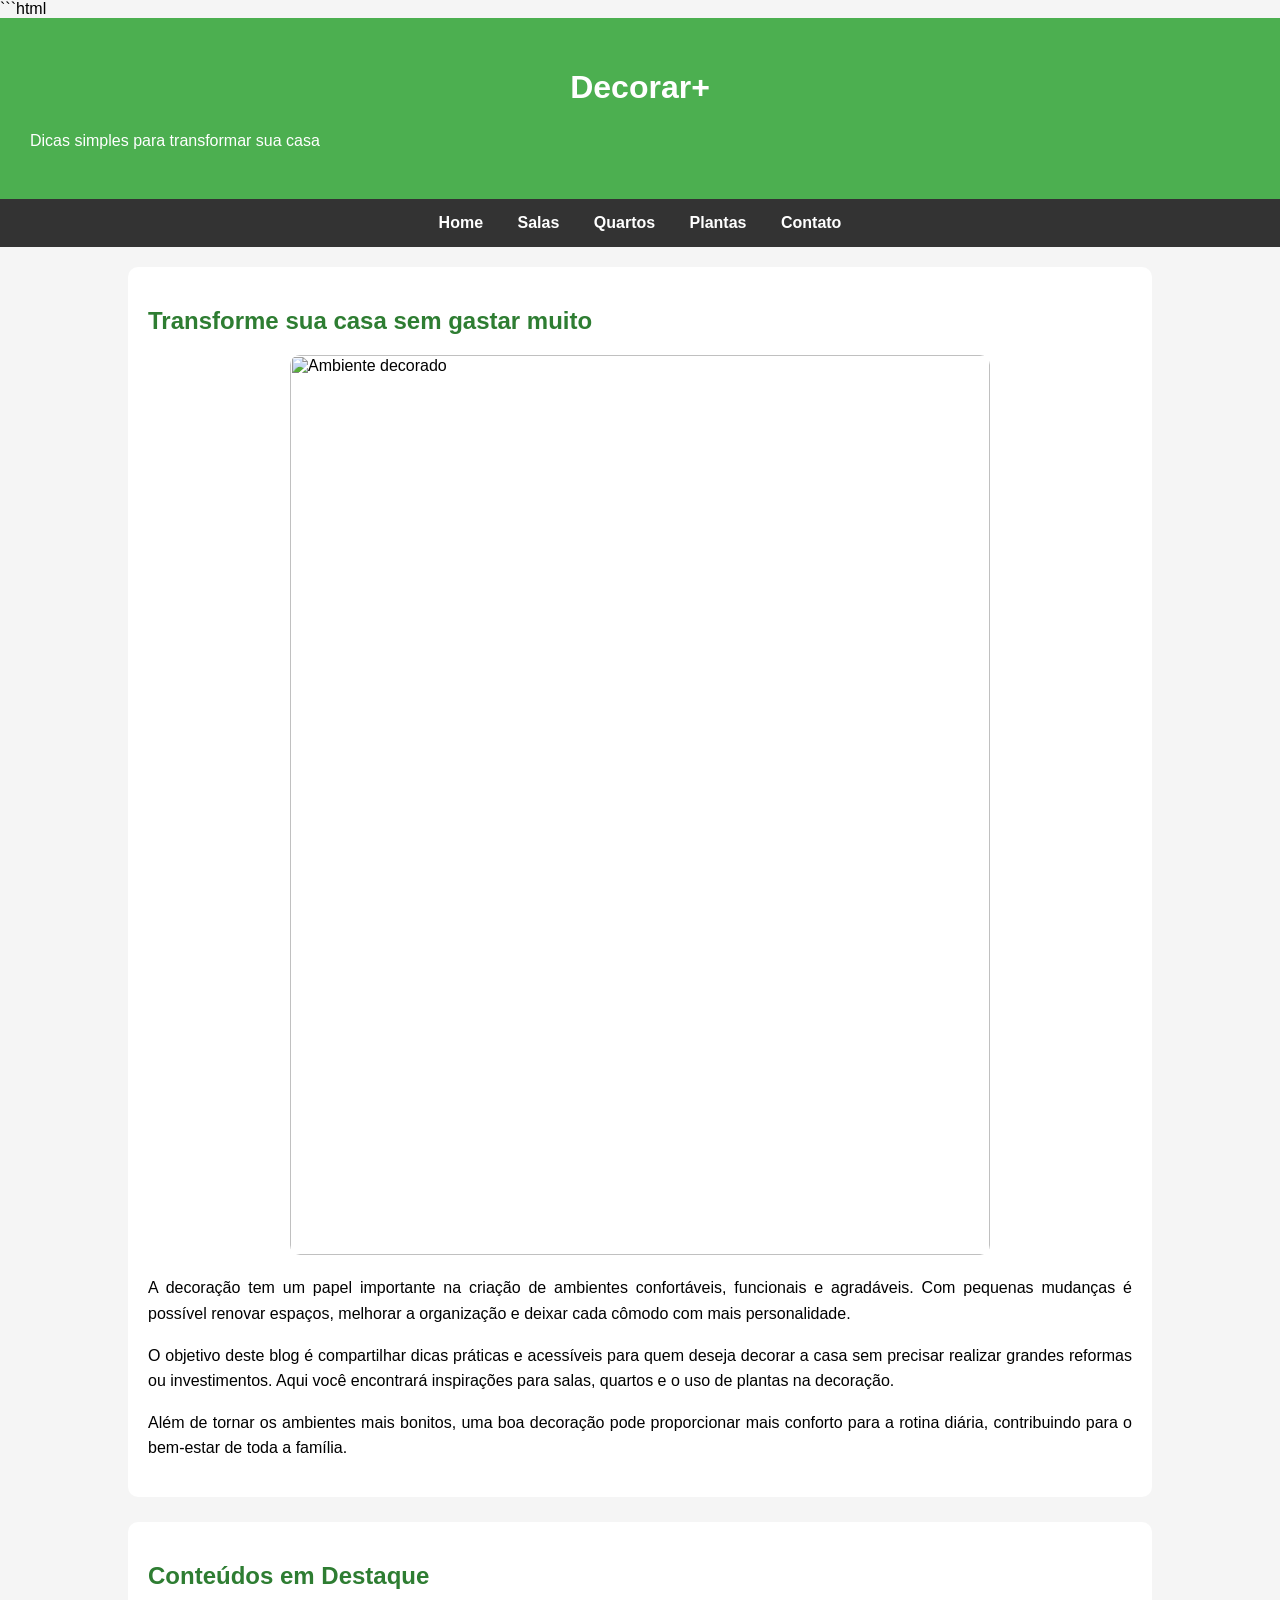
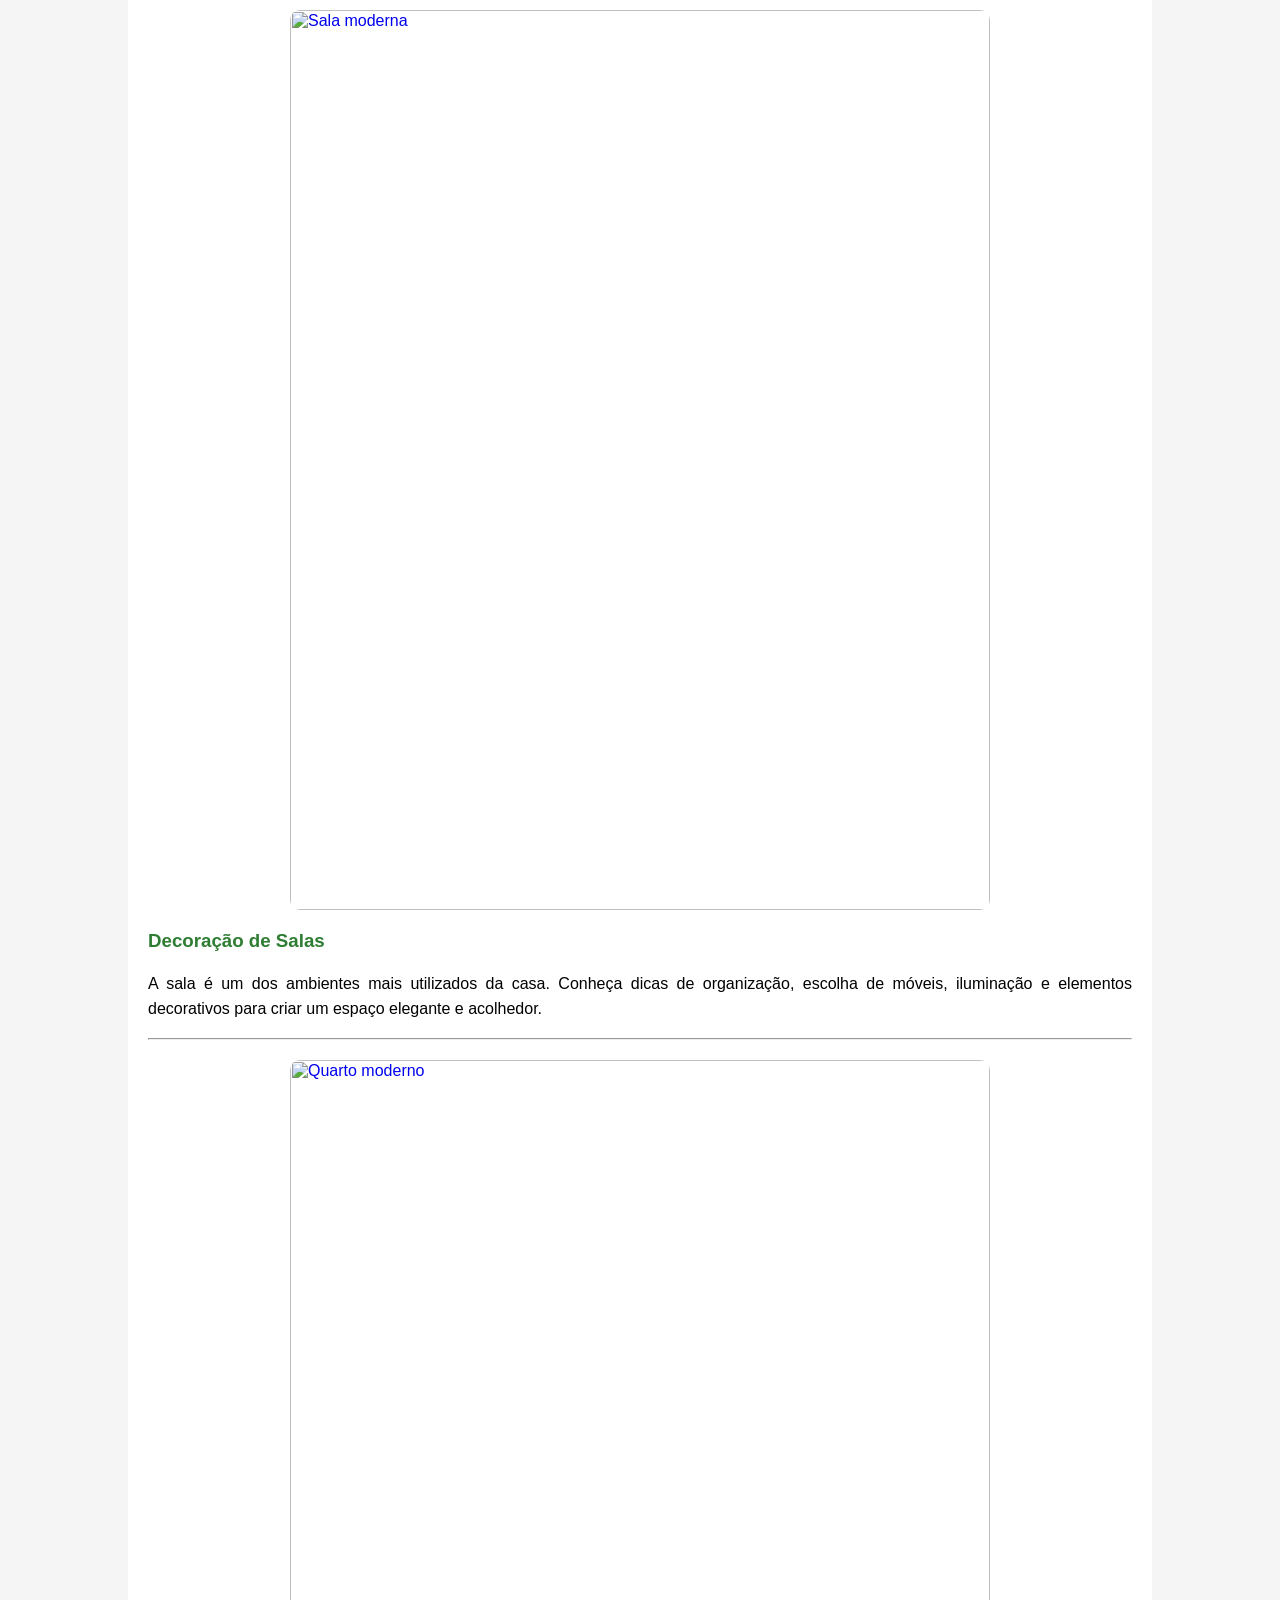
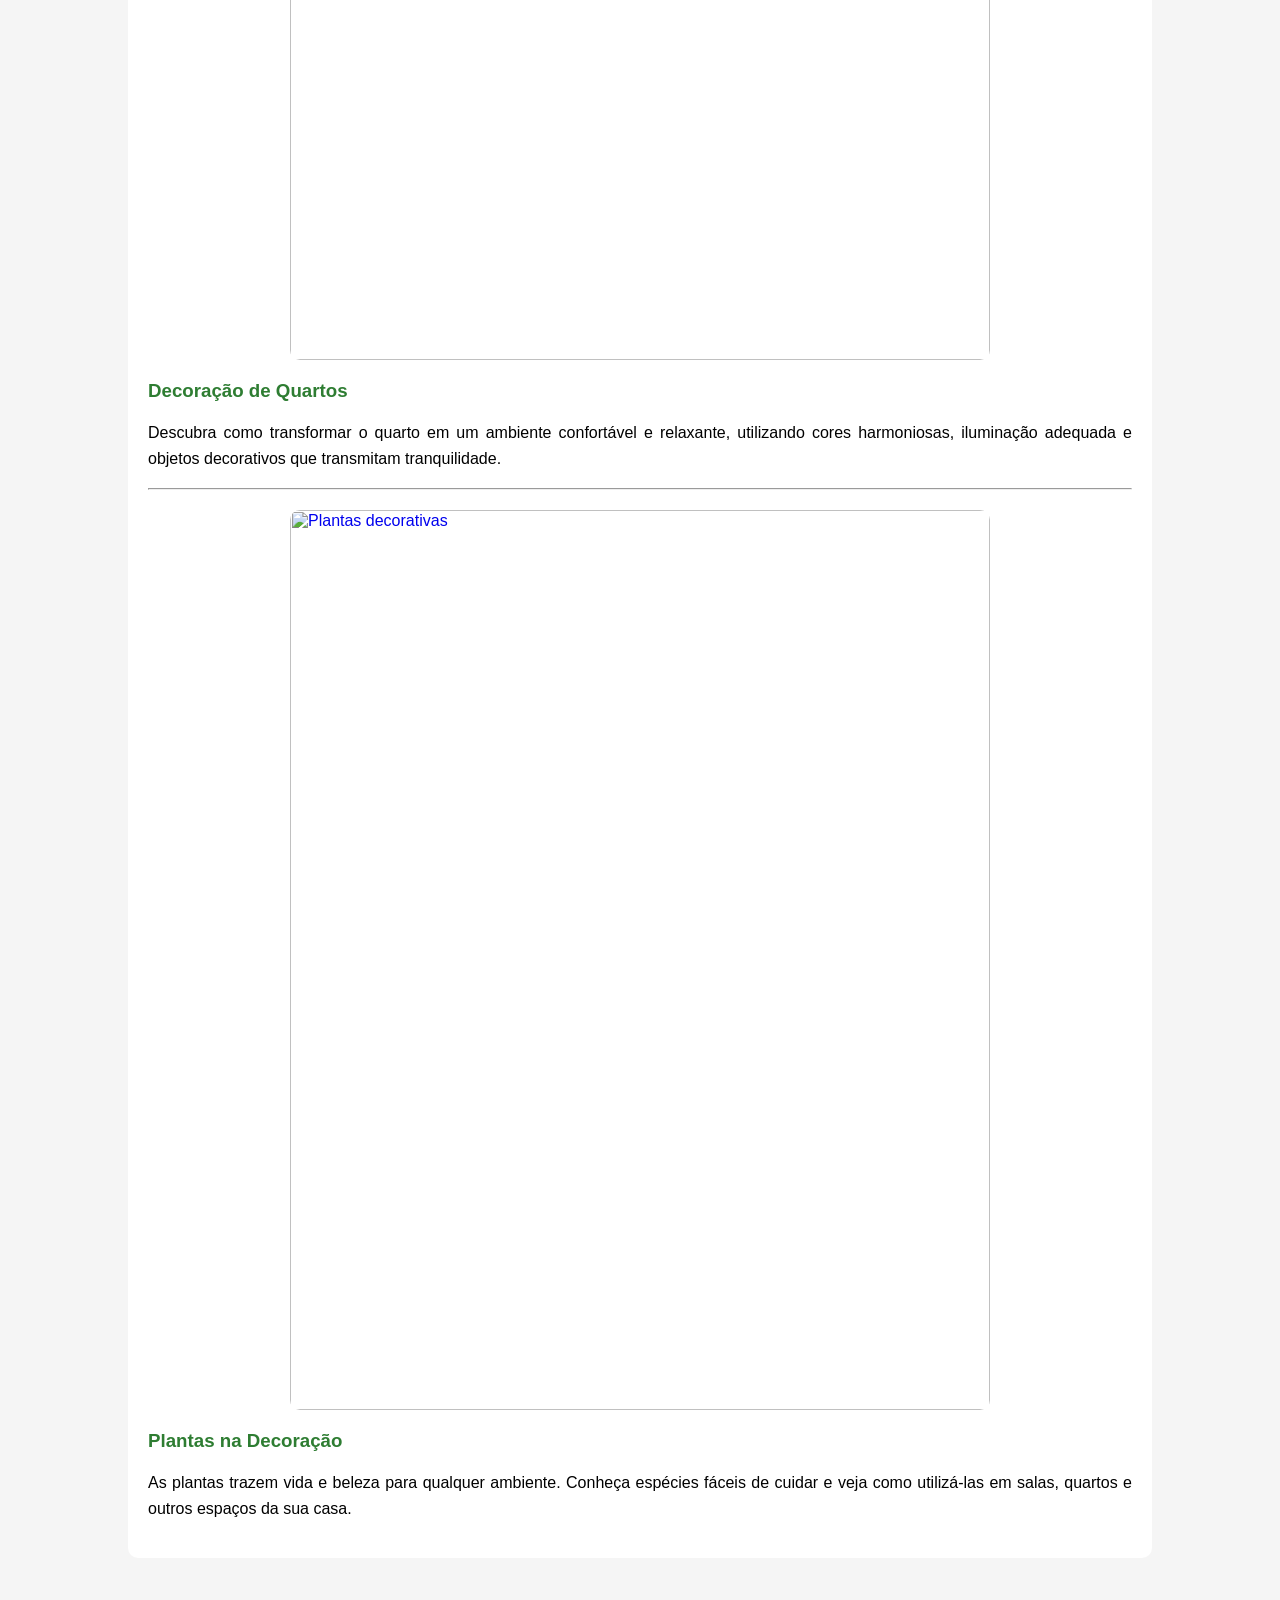
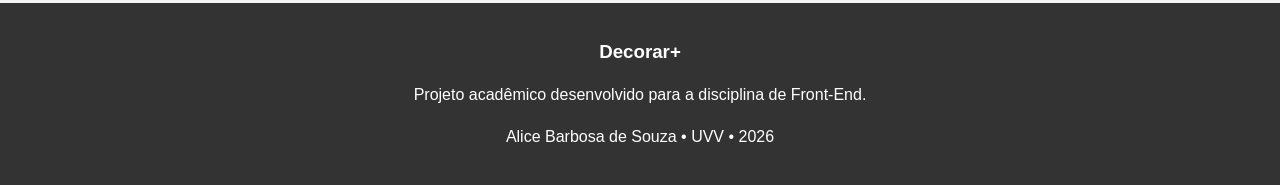
==== index.html @ 7b2657bc "Add files via upload Primeira versão do blog de decoração" ====
```html
<!DOCTYPE html>
<html lang="pt-br">

<head>
    <meta charset="UTF-8">
    <meta name="viewport" content="width=device-width, initial-scale=1.0">
    <title>Decorar+ | Home</title>
    <link rel="stylesheet" href="style.css">
</head>

<body>

    <header>
        <h1>Decorar+</h1>
        <p>Dicas simples para transformar sua casa</p>
    </header>

    <nav>
        <a href="index.html">Home</a>
        <a href="salas.html">Salas</a>
        <a href="quartos.html">Quartos</a>
        <a href="plantas.html">Plantas</a>
        <a href="contato.html">Contato</a>
    </nav>

    <main>

        <section>
            <h2>Transforme sua casa sem gastar muito</h2>

            <img src="https://images.unsplash.com/photo-1505693416388-ac5ce068fe85?w=1200"
                alt="Ambiente decorado">

            <p>
                A decoração tem um papel importante na criação de ambientes confortáveis,
                funcionais e agradáveis. Com pequenas mudanças é possível renovar espaços,
                melhorar a organização e deixar cada cômodo com mais personalidade.
            </p>

            <p>
                O objetivo deste blog é compartilhar dicas práticas e acessíveis para quem
                deseja decorar a casa sem precisar realizar grandes reformas ou investimentos.
                Aqui você encontrará inspirações para salas, quartos e o uso de plantas na decoração.
            </p>

            <p>
                Além de tornar os ambientes mais bonitos, uma boa decoração pode proporcionar
                mais conforto para a rotina diária, contribuindo para o bem-estar de toda a família.
            </p>
        </section>

        <section>
            <h2>Conteúdos em Destaque</h2>

            <a href="salas.html">
                <img src="https://images.unsplash.com/photo-1494526585095-c41746248156?w=800"
                    alt="Sala moderna">
            </a>

            <h3>Decoração de Salas</h3>

            <p>
                A sala é um dos ambientes mais utilizados da casa. Conheça dicas de organização,
                escolha de móveis, iluminação e elementos decorativos para criar um espaço elegante
                e acolhedor.
            </p>

            <hr>

            <a href="quartos.html">
                <img src="https://images.unsplash.com/photo-1505693530684-dcb42c13f8f9?w=800"
                    alt="Quarto moderno">
            </a>

            <h3>Decoração de Quartos</h3>

            <p>
                Descubra como transformar o quarto em um ambiente confortável e relaxante,
                utilizando cores harmoniosas, iluminação adequada e objetos decorativos que
                transmitam tranquilidade.
            </p>

            <hr>

            <a href="plantas.html">
                <img src="https://images.unsplash.com/photo-1466692476868-aef1dfb1e735?w=800"
                    alt="Plantas decorativas">
            </a>

            <h3>Plantas na Decoração</h3>

            <p>
                As plantas trazem vida e beleza para qualquer ambiente. Conheça espécies
                fáceis de cuidar e veja como utilizá-las em salas, quartos e outros espaços
                da sua casa.
            </p>

        </section>

    </main>

<footer>
    <h3>Decorar+</h3>
    <p>Projeto acadêmico desenvolvido para a disciplina de Front-End.</p>
    <p>Alice Barbosa de Souza • UVV • 2026</p>
</footer>

</body>

</html>
---- style.css ----
body{
    font-family: Arial, sans-serif;
    background-color: #f5f5f5;
    margin: 0;
}

header{
    background-color: #4CAF50;
    color: white;
    text-align: center;
    padding: 30px;
}

header h1{
    color: white;
}

nav{
    background-color: #333;
    text-align: center;
    padding: 15px;
}

nav a{
    color: white;
    text-decoration: none;
    margin: 15px;
    font-weight: bold;
}

nav a:hover{
    color: #4CAF50;
}

main{
    width: 80%;
    margin: auto;
    padding: 20px;
}

section{
    background-color: white;
    padding: 20px;
    margin-bottom: 25px;
    border-radius: 10px;
}

h2{
    color: #2e7d32;
}

h3{
    color: #2e7d32;
}

p{
    text-align: justify;
    line-height: 1.6;
}

img{
    width: 100%;
    max-width: 700px;
    display: block;
    margin: 20px auto;
    border-radius: 10px;
}

form{
    background-color: white;
    padding: 20px;
    border-radius: 10px;
}

input,
textarea{
    width: 100%;
    padding: 10px;
    margin-top: 5px;
    margin-bottom: 15px;
}

button{
    background-color: #4CAF50;
    color: white;
    border: none;
    padding: 10px 20px;
}

button:hover{
    background-color: #388e3c;
}

footer{
    background-color: #333;
    color: white;
    text-align: center;
    padding: 20px;
}

footer h3{
    color: white;
}

footer p{
    text-align: center;
}
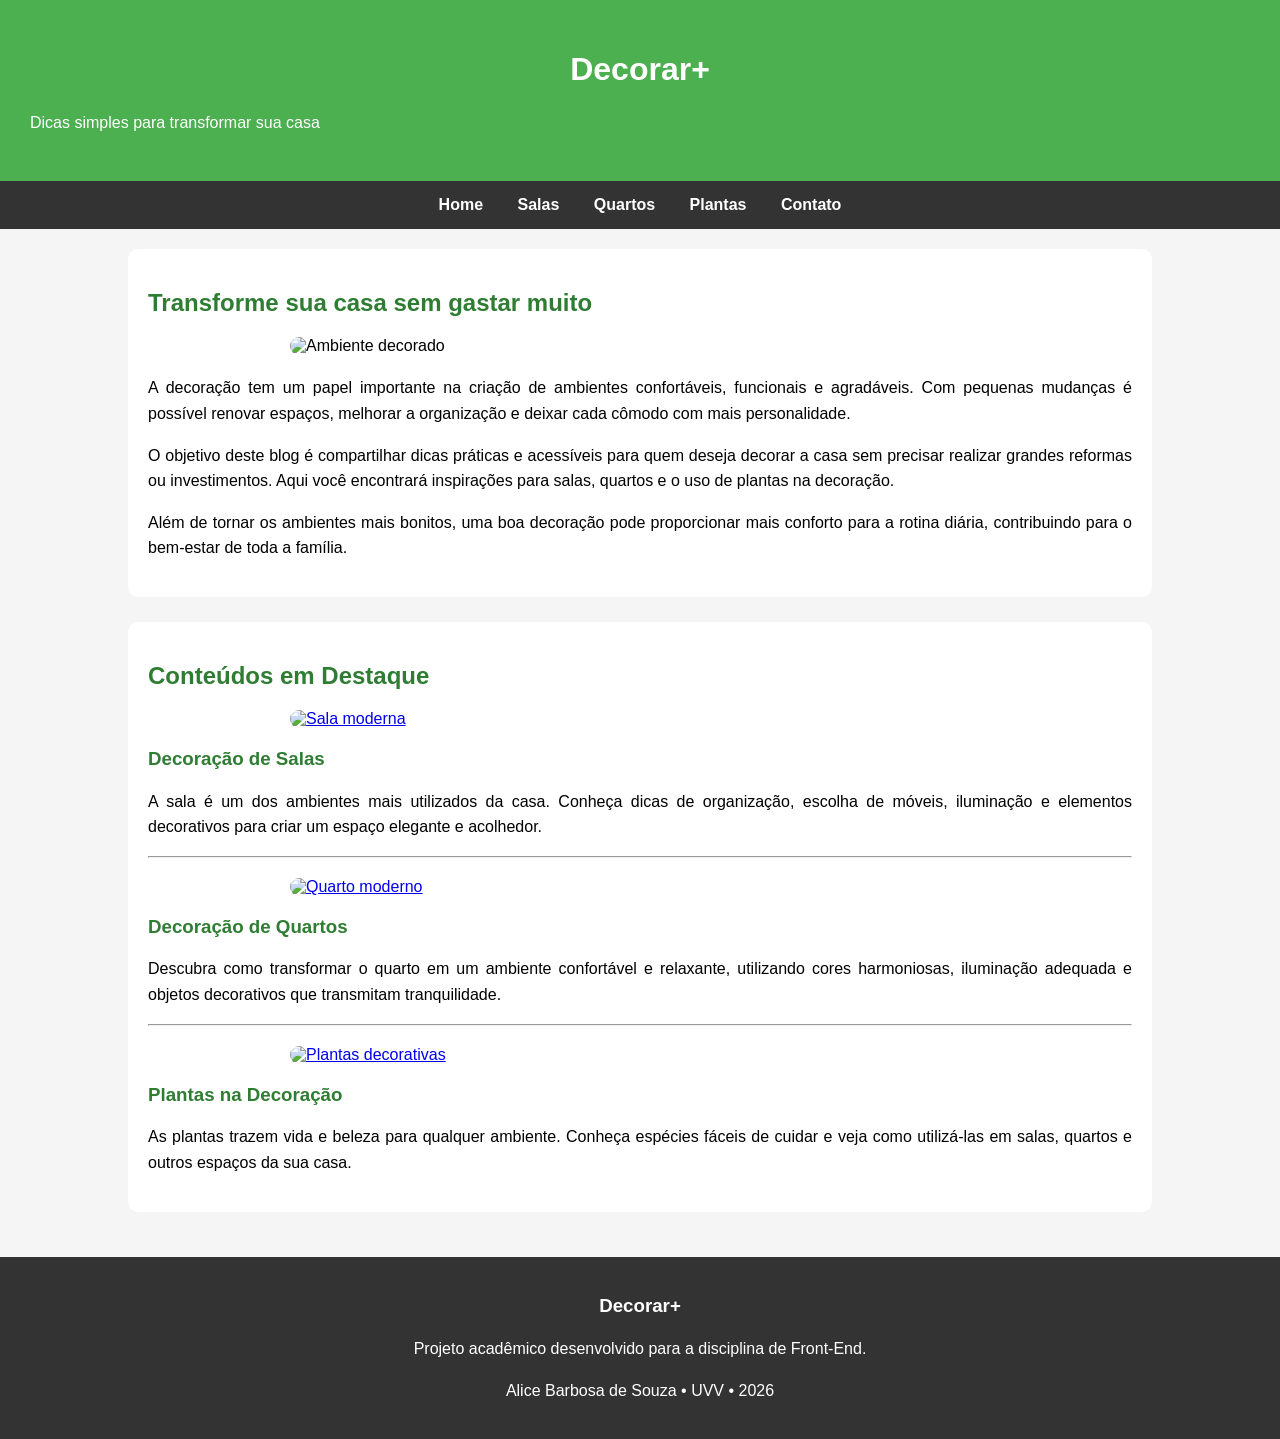
==== commit 4e1de7e3: "Update index.html ajustando as imagens" ====
--- a/index.html
+++ b/index.html
@@ -1,4 +1,3 @@
-```html
 <!DOCTYPE html>
 <html lang="pt-br">
 
@@ -54,8 +53,7 @@
             <h2>Conteúdos em Destaque</h2>
 
             <a href="salas.html">
-                <img src="https://images.unsplash.com/photo-1494526585095-c41746248156?w=800"
-                    alt="Sala moderna">
+                <img src="/imagens/sala.jpg" alt="Sala moderna">
             </a>
 
             <h3>Decoração de Salas</h3>
@@ -69,8 +67,7 @@
             <hr>
 
             <a href="quartos.html">
-                <img src="https://images.unsplash.com/photo-1505693530684-dcb42c13f8f9?w=800"
-                    alt="Quarto moderno">
+                <img src="/imagens/quarto.jpg" alt="Quarto moderno">
             </a>
 
             <h3>Decoração de Quartos</h3>
@@ -84,8 +81,7 @@
             <hr>
 
             <a href="plantas.html">
-                <img src="https://images.unsplash.com/photo-1466692476868-aef1dfb1e735?w=800"
-                    alt="Plantas decorativas">
+                <img src="/imagens/plantas.jpg" alt="Plantas decorativas">
             </a>
 
             <h3>Plantas na Decoração</h3>
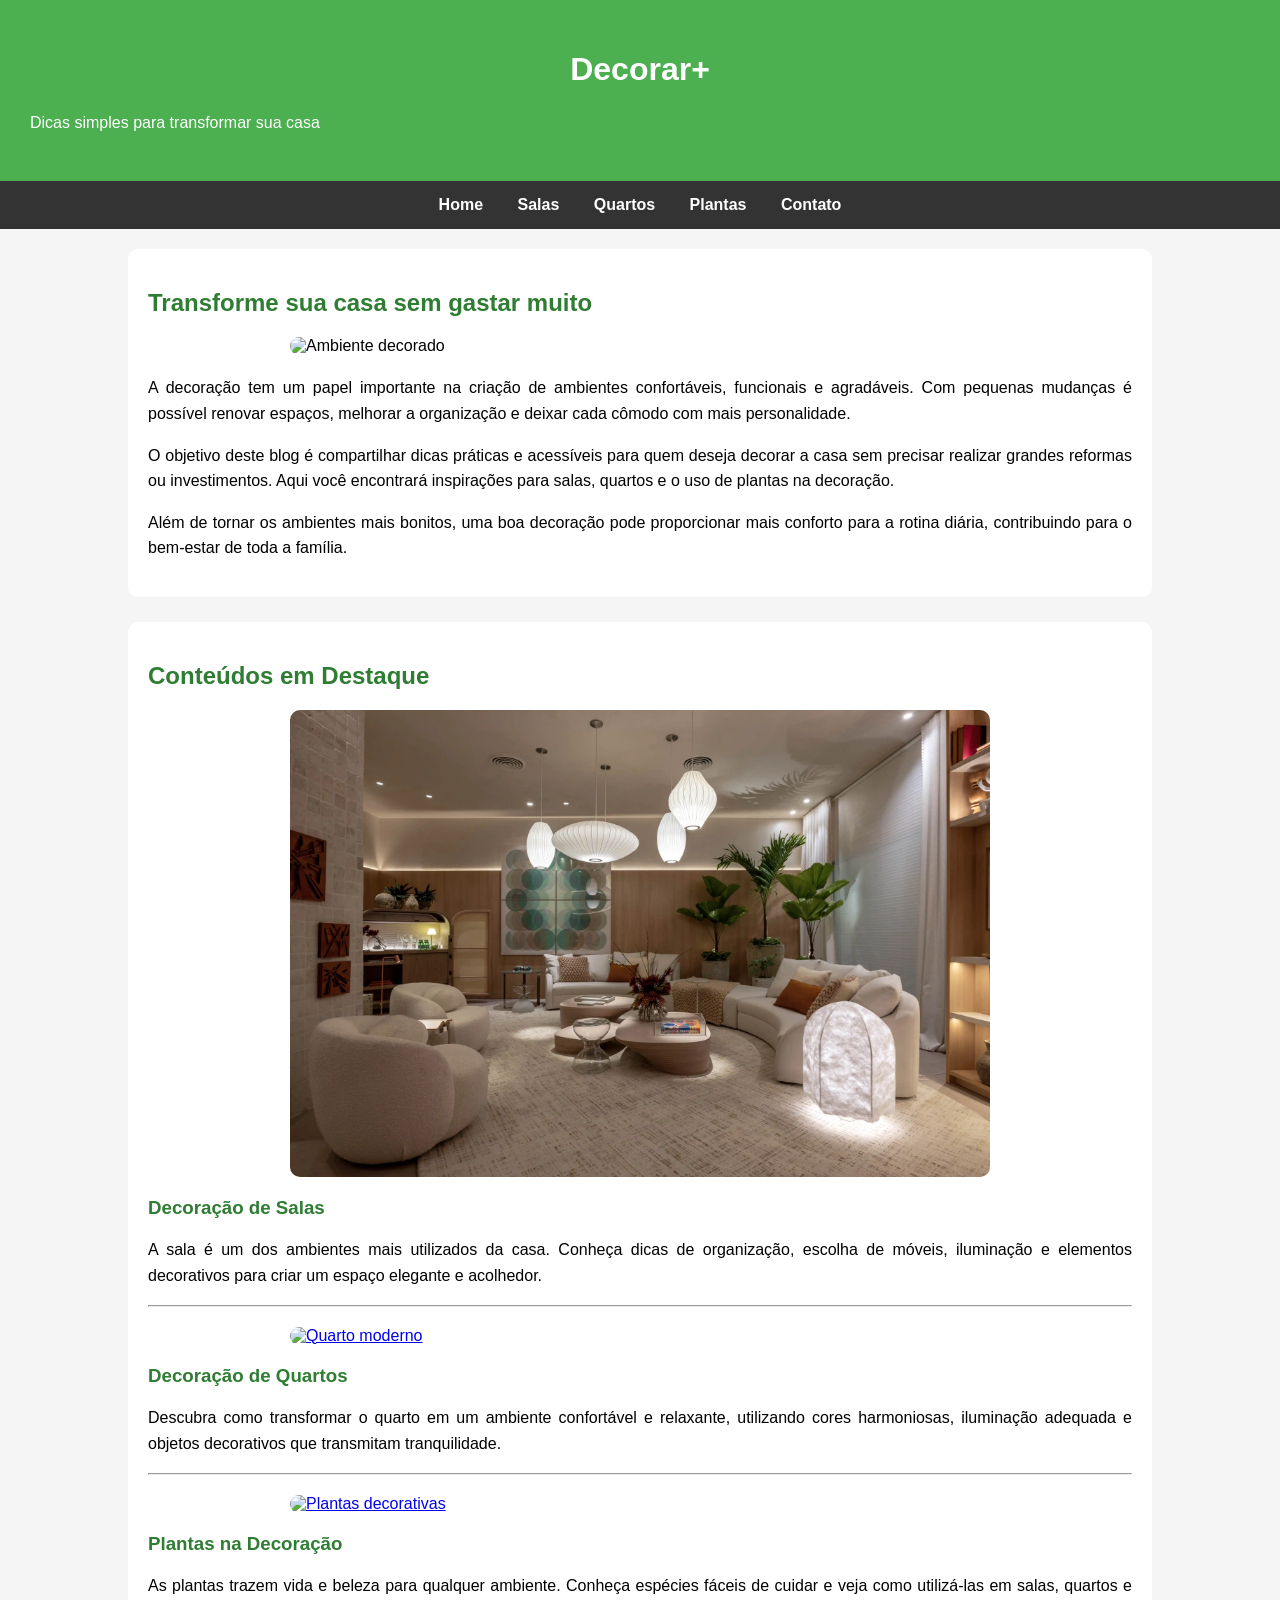
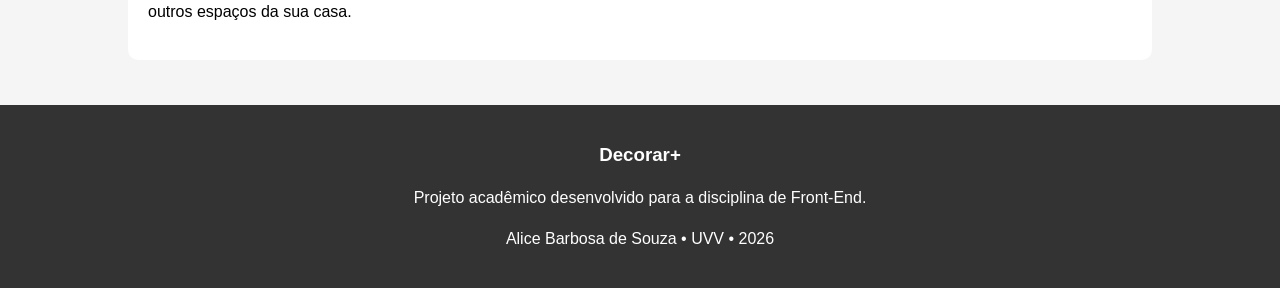
==== commit 8d18227b: "Fix HTML encoding issues in index.html" ====
--- a/index.html
+++ b/index.html
@@ -53,7 +53,7 @@
             <h2>Conteúdos em Destaque</h2>
 
             <a href="salas.html">
-                <img src="/imagens/sala.jpg" alt="Sala moderna">
+                <img src="sala.jpg" alt="Sala moderna">
             </a>
 
             <h3>Decoração de Salas</h3>
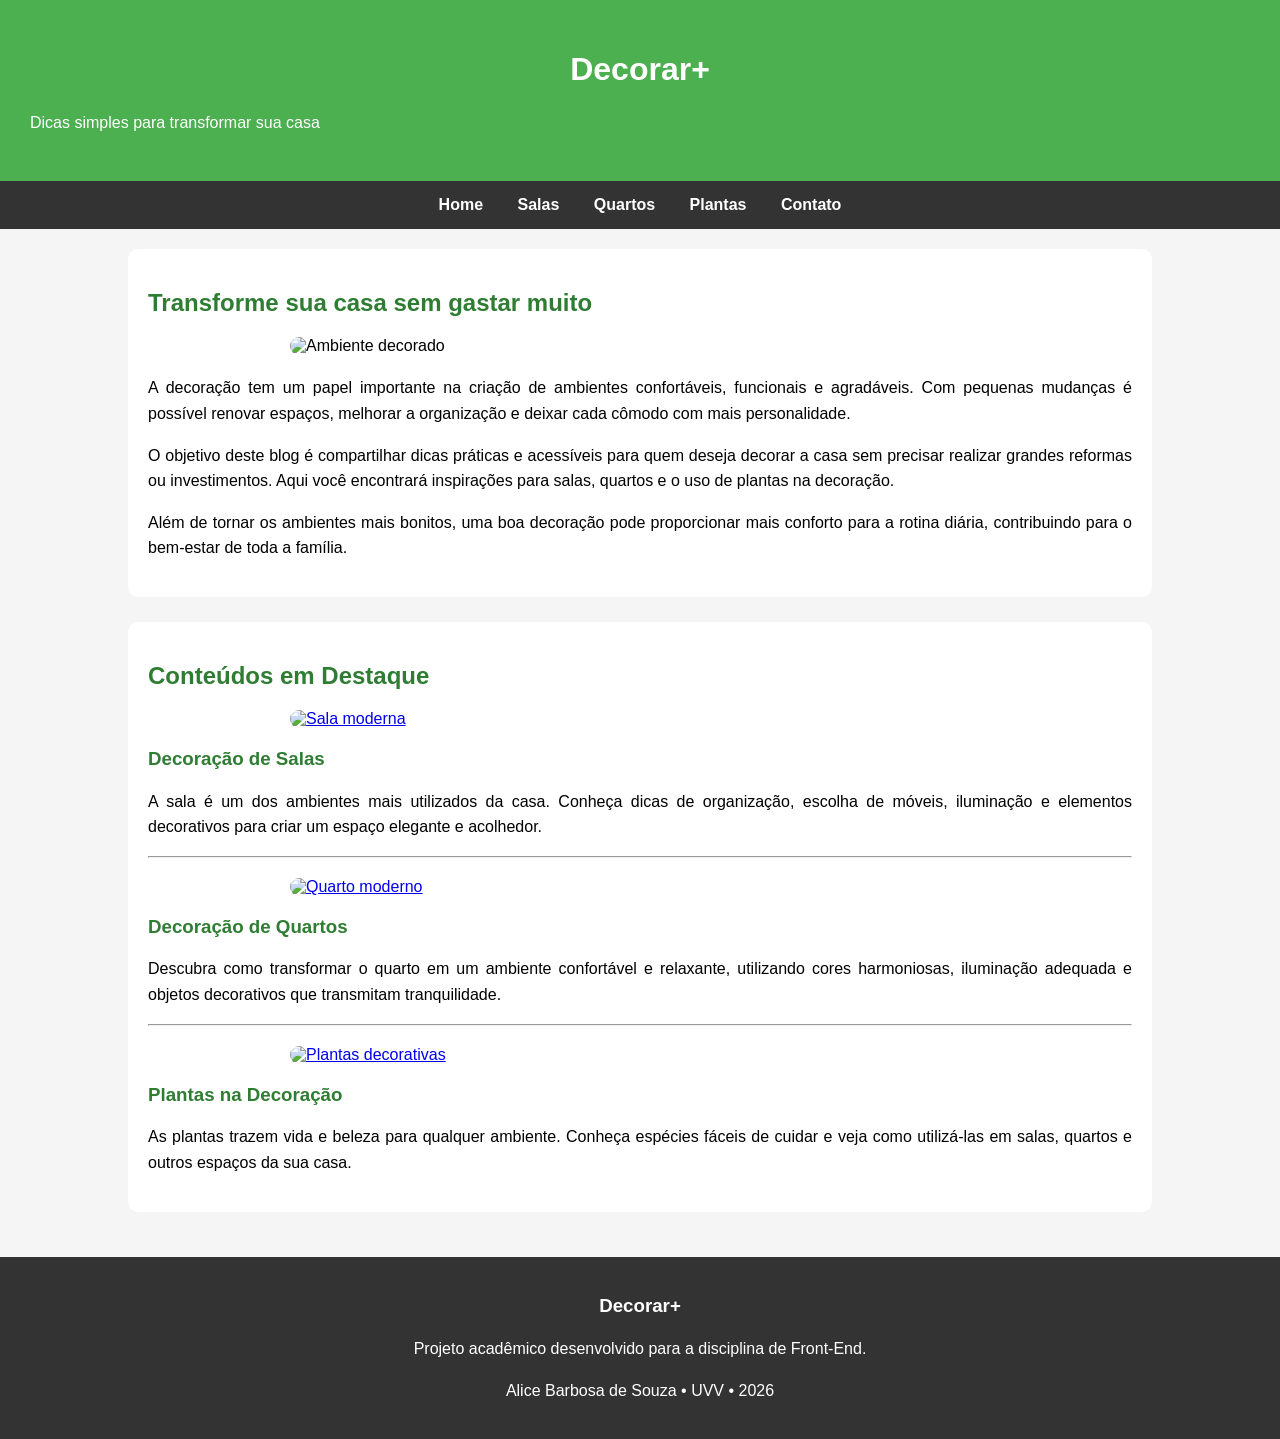
==== commit a1a95e01: "Fix HTML formatting and update image paths" ====
--- a/index.html
+++ b/index.html
@@ -53,7 +53,7 @@
             <h2>Conteúdos em Destaque</h2>
 
             <a href="salas.html">
-                <img src="sala.jpg" alt="Sala moderna">
+                <img src="./imagens/sala.jpg" alt="Sala moderna">
             </a>
 
             <h3>Decoração de Salas</h3>
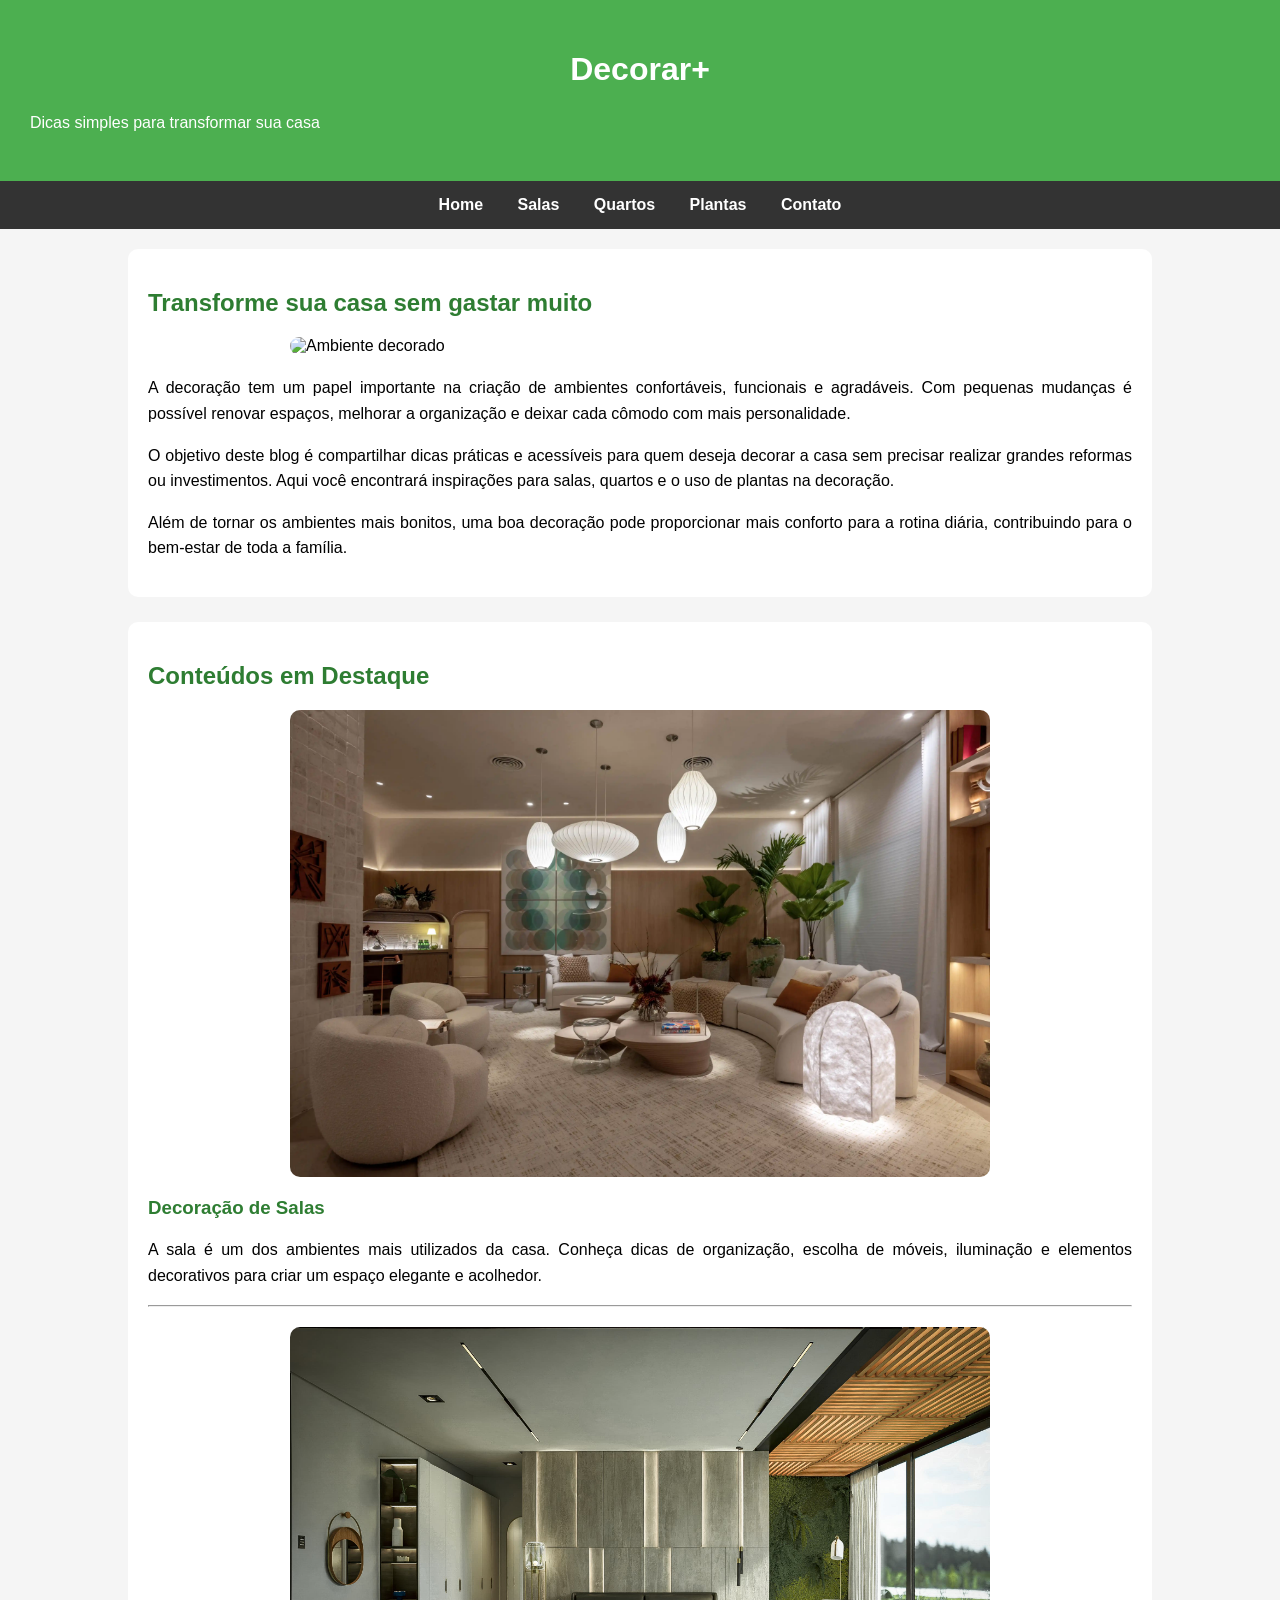
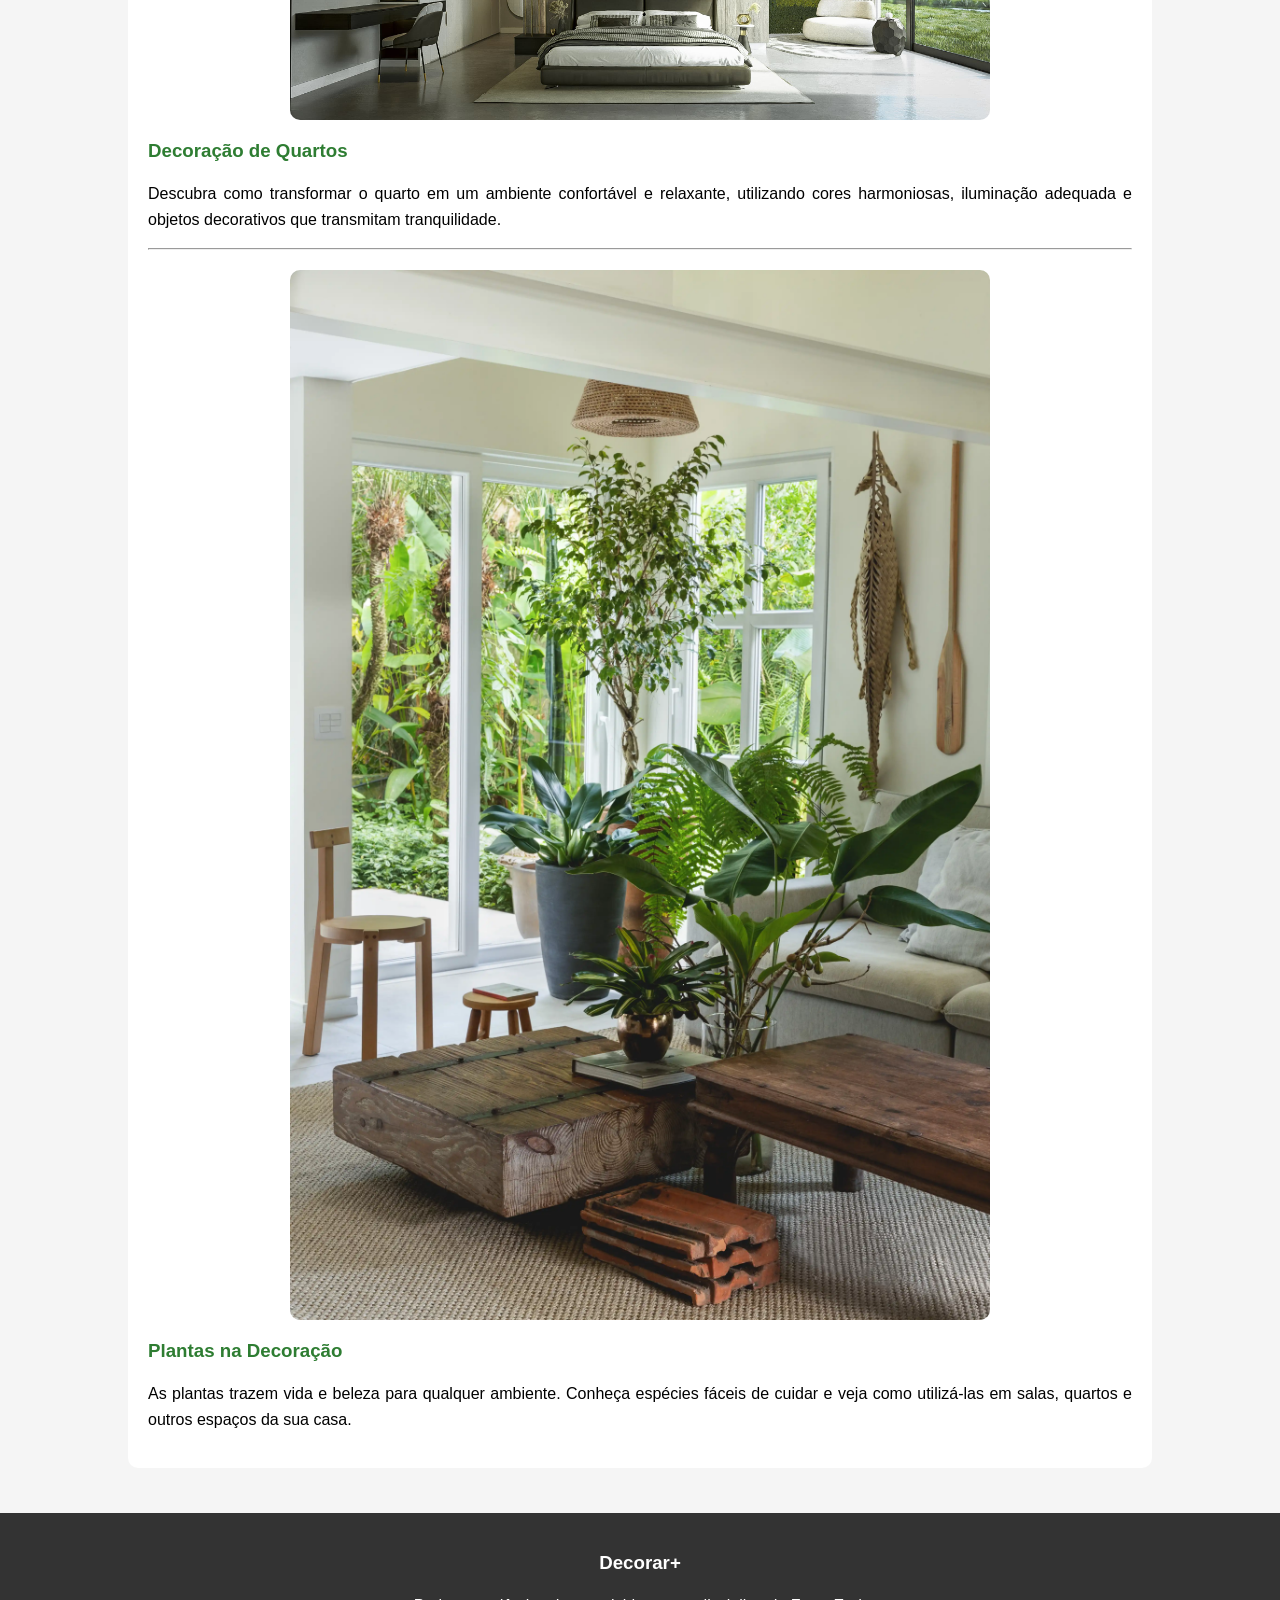
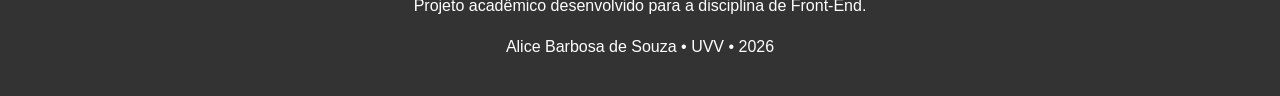
==== commit 6ed58b33: "Fix HTML formatting and structure" ====
--- a/index.html
+++ b/index.html
@@ -67,7 +67,7 @@
             <hr>
 
             <a href="quartos.html">
-                <img src="/imagens/quarto.jpg" alt="Quarto moderno">
+                <img src="./imagens/quarto.jpg" alt="Quarto moderno">
             </a>
 
             <h3>Decoração de Quartos</h3>
@@ -81,7 +81,7 @@
             <hr>
 
             <a href="plantas.html">
-                <img src="/imagens/plantas.jpg" alt="Plantas decorativas">
+                <img src="./imagens/plantas.jpg" alt="Plantas decorativas">
             </a>
 
             <h3>Plantas na Decoração</h3>
